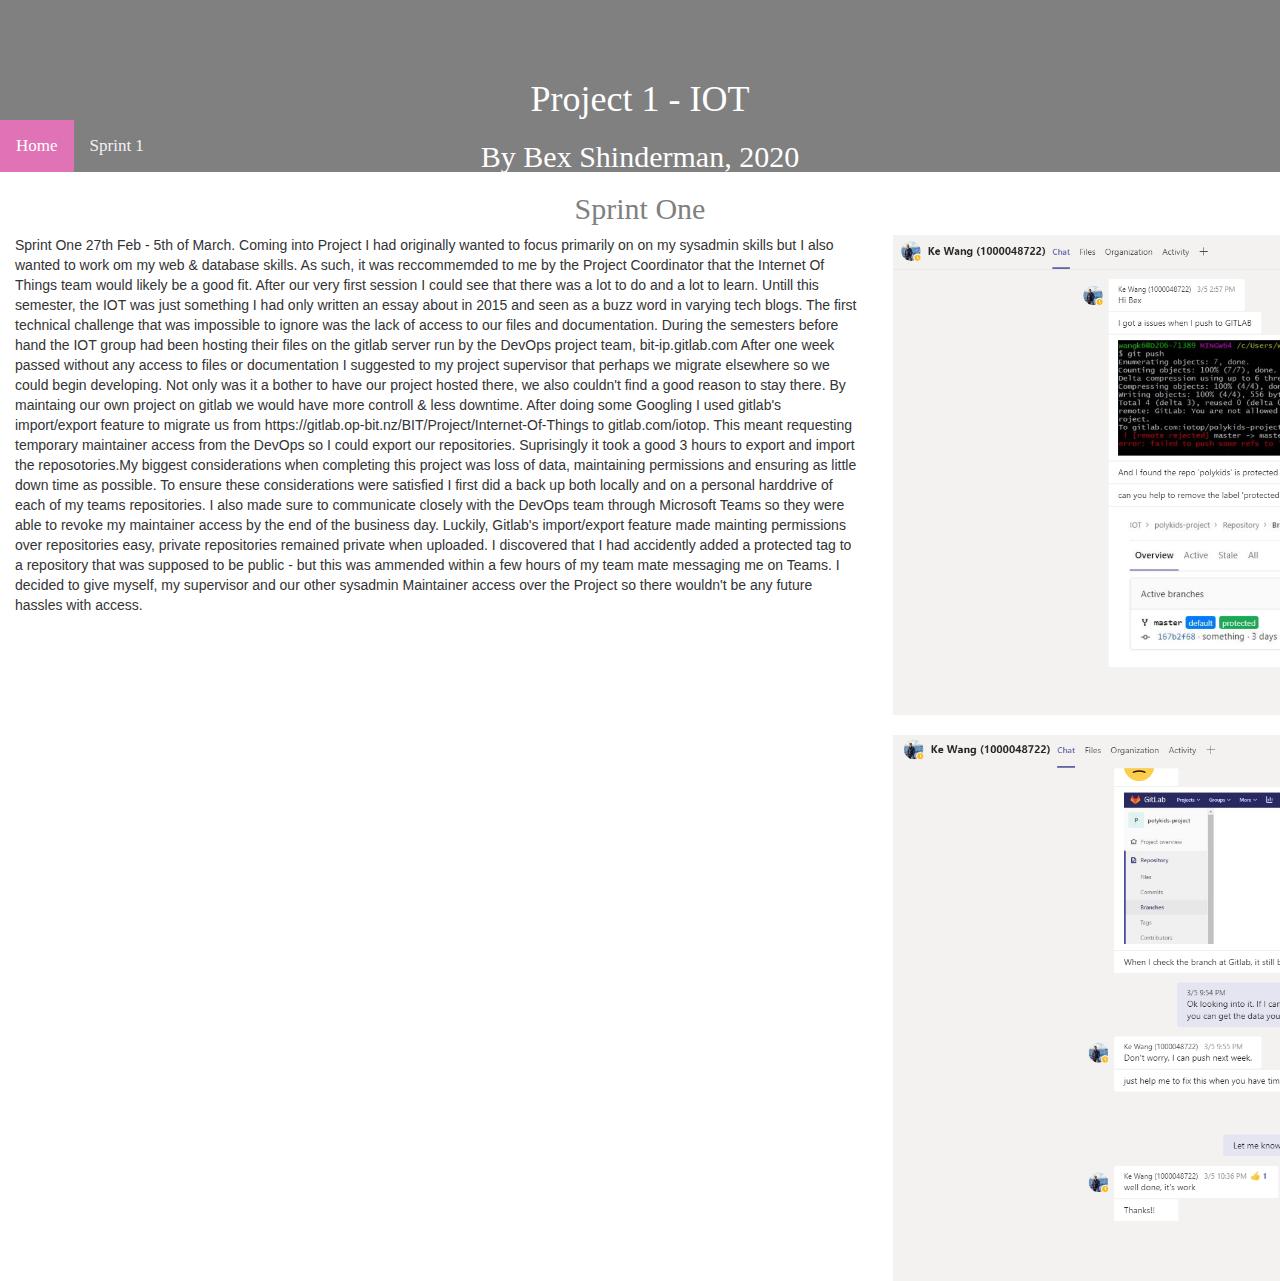
==== portfolio/sprint1.html @ d64994f4 "unfinished index and sprint 1" ====
<link rel="stylesheet" type="text/css" href="portfolio.css">
<head>
  <meta charset="utf-8">
  <meta name="viewport" content="width=device-width, initial-scale=1">
  <link rel="stylesheet" href="https://maxcdn.bootstrapcdn.com/bootstrap/3.4.1/css/bootstrap.min.css">
  <script src="https://ajax.googleapis.com/ajax/libs/jquery/3.4.1/jquery.min.js"></script>
  <script src="https://maxcdn.bootstrapcdn.com/bootstrap/3.4.1/js/bootstrap.min.js"></script>
</head>

<body>
<div class ="header">
<h1> Project 1 - IOT <h1>
<h2> By Bex Shinderman, 2020</h2>
</div>
</header>
<nav>
<div class="topnav">
        <a class="active" href="index.html">Home</a>
        <a href="sprint1.html">Sprint 1</a>
       
      </div>
</nav>
<div class = "pagehead">
<h2> Sprint One </h2>
    </div>

    <div class="container">
      <div class="row">


        

          <div class="col-xs-9">
           <p>
            Sprint One 27th Feb - 5th of March.

            Coming into Project I had originally wanted to focus primarily on on my sysadmin skills but I also wanted to work om my web & database skills. As such, it was reccommemded to me by the Project Coordinator that the Internet Of Things team would likely be a good fit. After our very first session I could see that there was a lot to do and a lot to learn. Untill this semester, the IOT was just something I had only written an essay about in 2015 and seen as a buzz word in varying tech blogs. 
            
            The first technical challenge that was impossible to ignore was the lack of access to our files and documentation. During the semesters before hand the IOT group had been hosting their files on the gitlab server run by the DevOps project team, bit-ip.gitlab.com After one week passed without any access to files or documentation I suggested to my project supervisor that perhaps we migrate elsewhere so we could begin developing. Not only was it a bother to have our project hosted there, we also couldn't find a good reason to stay there. By maintaing our own project on gitlab we would have more controll & less downtime. After doing some Googling I used gitlab's import/export feature to migrate us from https://gitlab.op-bit.nz/BIT/Project/Internet-Of-Things to gitlab.com/iotop. This meant requesting temporary maintainer access from the DevOps so I could export our repositories. Suprisingly it took a good 3 hours to export and import the reposotories.My biggest considerations when completing this project was loss of data, maintaining permissions and ensuring as little down time as possible. To ensure these considerations were satisfied I first did a back up both locally and on a personal harddrive of each of my teams repositories. I also made sure to communicate closely with the DevOps team through Microsoft Teams so they were able to revoke my maintainer access by the end of the business day. Luckily, Gitlab's import/export feature made mainting permissions over repositories easy, private repositories remained private when uploaded. I discovered that I had accidently added a protected tag to a repository that was supposed to be public - but this was ammended within a few hours of my team mate messaging me on Teams. I decided to give myself, my supervisor and our other sysadmin Maintainer access over the Project so there wouldn't be any future hassles with access.
             </p>
          </div>

          <div class="col-xs-3">
            <img src="gitlabhelp.PNG" class="img-fluid" width= 800px alt="Responsive image">
            <br>
            <br>
            <img src="gitlabhelp2.PNG" class="img-fluid" width= 800px alt="Responsive image">
  
          </div>


        
      </div>
  </div>
  
   


    
</body>
</html>
---- portfolio/portfolio.css ----
.header {
  padding: 60px;
  text-align: center;
  background: grey;
  color: white;
  font-size: 30px;
  font-family: "Candara";
  height: 30px;
  
}

.topnav {
    overflow: hidden;
    background-color: grey;
  }
  
  .topnav a {
    float: left;
    color: #f2f2f2;
    text-align: center;
    padding: 14px 16px;
    text-decoration: none;
    font-size: 17px;
    font-family: "Candara";
  }
  
  .topnav a:hover {
    background-color: #ddd;
    color: grey;
  }
  
  .topnav a.active {
    background-color: rgb(224, 114, 182);
    color: white;
  }
.pagehead{
    font-family: "Candara";
    font-size: 50px;
    color: grey;
    text-align: center;

}

.circle {
    border-radius: 50%;
    height: 250px;
    width: 250px;
    overflow: hidden;
    margin-left: auto;
    margin-right: auto;
    background-image: url("me.jpg");
    background-size: cover;
   }

   h2 {
       color: grey;
   }
   blockqoute {
    font-size: 17px;
    font-family: "Candara";
    padding: 50px;
   }
   .container{
    width:33%;
    float:left;
    /* you can optionally set a fixed height */
 }
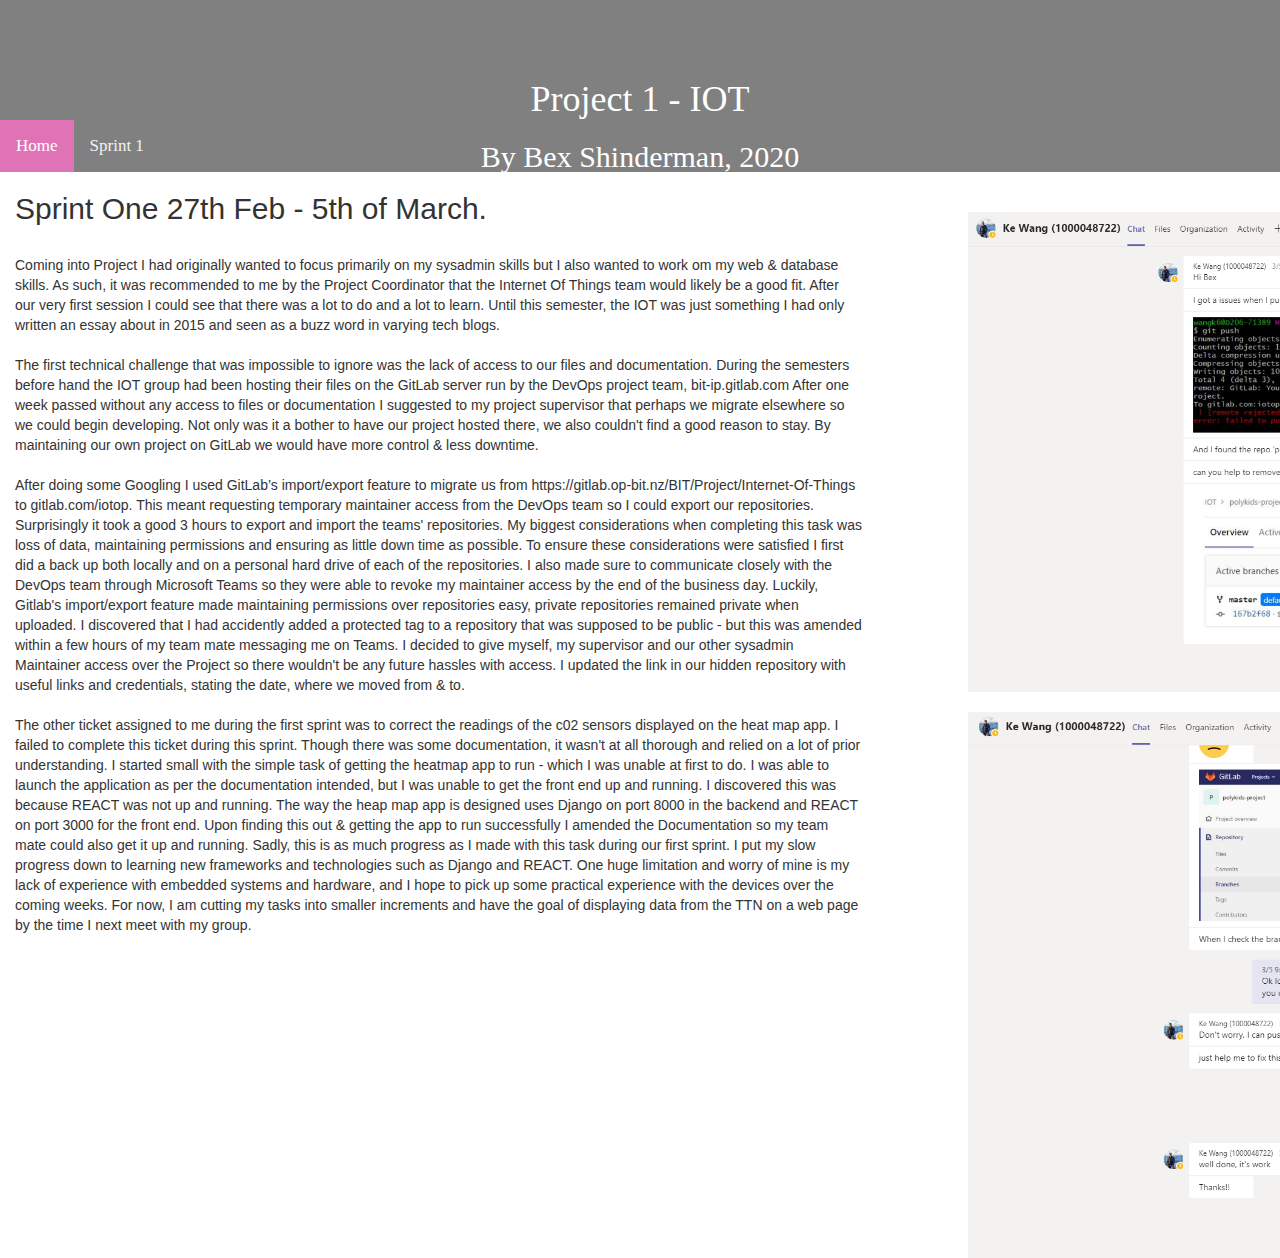
==== commit 24585f76: "sprint one entry spell checked" ====
--- a/portfolio/sprint1.html
+++ b/portfolio/sprint1.html
@@ -21,7 +21,6 @@
       </div>
 </nav>
 <div class = "pagehead">
-<h2> Sprint One </h2>
     </div>
 
     <div class="container">
@@ -31,16 +30,24 @@
         
 
           <div class="col-xs-9">
-           <p>
-            Sprint One 27th Feb - 5th of March.
 
-            Coming into Project I had originally wanted to focus primarily on on my sysadmin skills but I also wanted to work om my web & database skills. As such, it was reccommemded to me by the Project Coordinator that the Internet Of Things team would likely be a good fit. After our very first session I could see that there was a lot to do and a lot to learn. Untill this semester, the IOT was just something I had only written an essay about in 2015 and seen as a buzz word in varying tech blogs. 
-            
-            The first technical challenge that was impossible to ignore was the lack of access to our files and documentation. During the semesters before hand the IOT group had been hosting their files on the gitlab server run by the DevOps project team, bit-ip.gitlab.com After one week passed without any access to files or documentation I suggested to my project supervisor that perhaps we migrate elsewhere so we could begin developing. Not only was it a bother to have our project hosted there, we also couldn't find a good reason to stay there. By maintaing our own project on gitlab we would have more controll & less downtime. After doing some Googling I used gitlab's import/export feature to migrate us from https://gitlab.op-bit.nz/BIT/Project/Internet-Of-Things to gitlab.com/iotop. This meant requesting temporary maintainer access from the DevOps so I could export our repositories. Suprisingly it took a good 3 hours to export and import the reposotories.My biggest considerations when completing this project was loss of data, maintaining permissions and ensuring as little down time as possible. To ensure these considerations were satisfied I first did a back up both locally and on a personal harddrive of each of my teams repositories. I also made sure to communicate closely with the DevOps team through Microsoft Teams so they were able to revoke my maintainer access by the end of the business day. Luckily, Gitlab's import/export feature made mainting permissions over repositories easy, private repositories remained private when uploaded. I discovered that I had accidently added a protected tag to a repository that was supposed to be public - but this was ammended within a few hours of my team mate messaging me on Teams. I decided to give myself, my supervisor and our other sysadmin Maintainer access over the Project so there wouldn't be any future hassles with access.
-             </p>
+       <p>
+ <h2>Sprint One 27th Feb - 5th of March.</h2>     
+ <br>  
+Coming into Project I had originally wanted to focus primarily on my sysadmin skills but I also wanted to work om my web & database skills. As such, it was recommended to me by the Project Coordinator that the Internet Of Things team would likely be a good fit. After our very first session I could see that there was a lot to do and a lot to learn. Until this semester, the IOT was just something I had only written an essay about in 2015 and seen as a buzz word in varying tech blogs. 
+<br><br>
+The first technical challenge that was impossible to ignore was the lack of access to our files and documentation. During the semesters before hand the IOT group had been hosting their files on the GitLab server run by the DevOps project team, bit-ip.gitlab.com After one week passed without any access to files or documentation I suggested to my project supervisor that perhaps we migrate elsewhere so we could begin developing. Not only was it a bother to have our project hosted there, we also couldn't find a good reason to stay. By maintaining our own project on GitLab we would have more control & less downtime. 
+<br><br>
+After doing some Googling I used GitLab’s import/export feature to migrate us from https://gitlab.op-bit.nz/BIT/Project/Internet-Of-Things to gitlab.com/iotop. This meant requesting temporary maintainer access from the DevOps team so I could export our repositories. Surprisingly it took a good 3 hours to export and import the teams' repositories. My biggest considerations when completing this task was loss of data, maintaining permissions and ensuring as little down time as possible. To ensure these considerations were satisfied I first did a back up both locally and on a personal hard drive of each of the repositories. I also made sure to communicate closely with the DevOps team through Microsoft Teams so they were able to revoke my maintainer access by the end of the business day. Luckily, Gitlab's import/export feature made maintaining permissions over repositories easy, private repositories remained private when uploaded. I discovered that I had accidently added a protected tag to a repository that was supposed to be public - but this was amended within a few hours of my team mate messaging me on Teams. I decided to give myself, my supervisor and our other sysadmin Maintainer access over the Project so there wouldn't be any future hassles with access. I updated the link in our hidden repository with useful links and credentials, stating the date, where we moved from & to.
+<br><br>
+The other ticket assigned to me during the first sprint was to correct the readings of the c02 sensors displayed on the heat map app. I failed to complete this ticket during this sprint. Though there was some documentation, it wasn't at all thorough and relied on a lot of prior understanding. I started small with the simple task of getting the heatmap app to run - which I was unable at first to do. I was able to launch the application as per the documentation intended, but I was unable to get the front end up and running. I discovered this was because REACT was not up and running. The way the heap map app is designed uses Django on port 8000 in the backend and REACT on port 3000 for the front end. Upon finding this out & getting the app to run successfully I amended the Documentation so my team mate could also get it up and running. Sadly, this is as much progress as I made with this task during our first sprint. I put my slow progress down to learning new frameworks and technologies such as Django and REACT. One huge limitation and worry of mine is my lack of experience with embedded systems and hardware, and I hope to pick up some practical experience with the devices over the coming weeks. For now, I am cutting my tasks into smaller increments and have the goal of displaying data from the TTN on a web page by the time I next meet with my group.
+<br><br>
+       </p>
           </div>
 
           <div class="col-xs-3">
+            <br>
+            <br>
             <img src="gitlabhelp.PNG" class="img-fluid" width= 800px alt="Responsive image">
             <br>
             <br>
--- a/portfolio/portfolio.css
+++ b/portfolio/portfolio.css
@@ -66,3 +66,7 @@
     /* you can optionally set a fixed height */
  }
 
+ .img-fluid
+ {
+   margin-left: 75px;;
+ }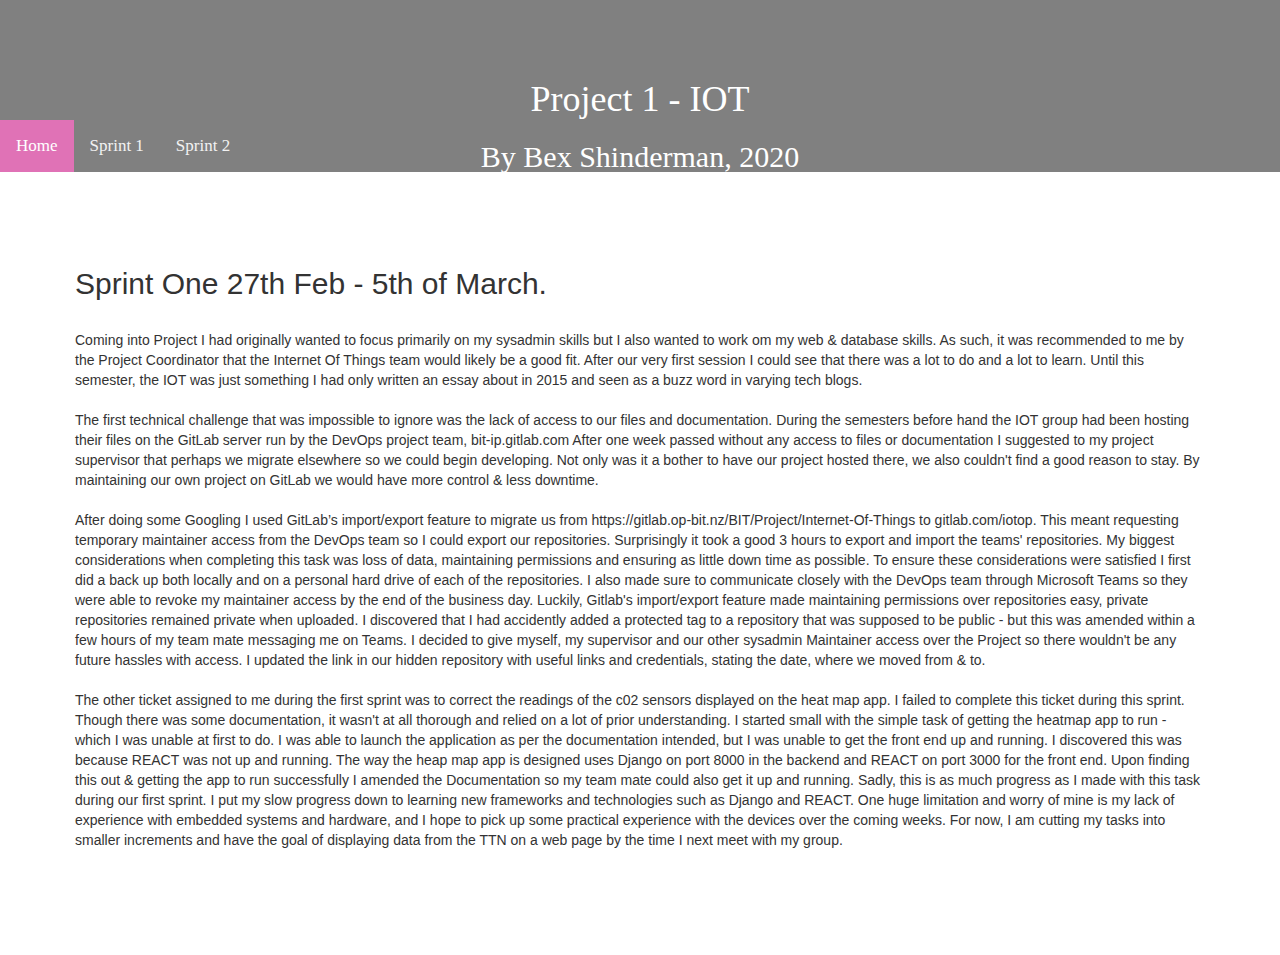
==== commit 7f1ee278: "added sprint 2" ====
--- a/portfolio/sprint1.html
+++ b/portfolio/sprint1.html
@@ -15,22 +15,23 @@
 </header>
 <nav>
 <div class="topnav">
-        <a class="active" href="index.html">Home</a>
+        <a class="active" href="home.html">Home</a>
         <a href="sprint1.html">Sprint 1</a>
+        <a href="sprint2.html">Sprint 2</a>
        
       </div>
 </nav>
 <div class = "pagehead">
     </div>
 
-    <div class="container">
+    <!--<div class="container">
       <div class="row">
 
 
         
 
-          <div class="col-xs-9">
-
+          <div class="col-xs-9">-->
+<div class = "text">
        <p>
  <h2>Sprint One 27th Feb - 5th of March.</h2>     
  <br>  
@@ -45,15 +46,7 @@
        </p>
           </div>
 
-          <div class="col-xs-3">
-            <br>
-            <br>
-            <img src="gitlabhelp.PNG" class="img-fluid" width= 800px alt="Responsive image">
-            <br>
-            <br>
-            <img src="gitlabhelp2.PNG" class="img-fluid" width= 800px alt="Responsive image">
-  
-          </div>
+         
 
 
         
--- a/portfolio/portfolio.css
+++ b/portfolio/portfolio.css
@@ -65,8 +65,11 @@
     float:left;
     /* you can optionally set a fixed height */
  }
-
+ .text{
+  padding: 75px;
+  /* you can optionally set a fixed height */
+}
  .img-fluid
  {
-   margin-left: 75px;;
+   margin-left: 75px;
  }